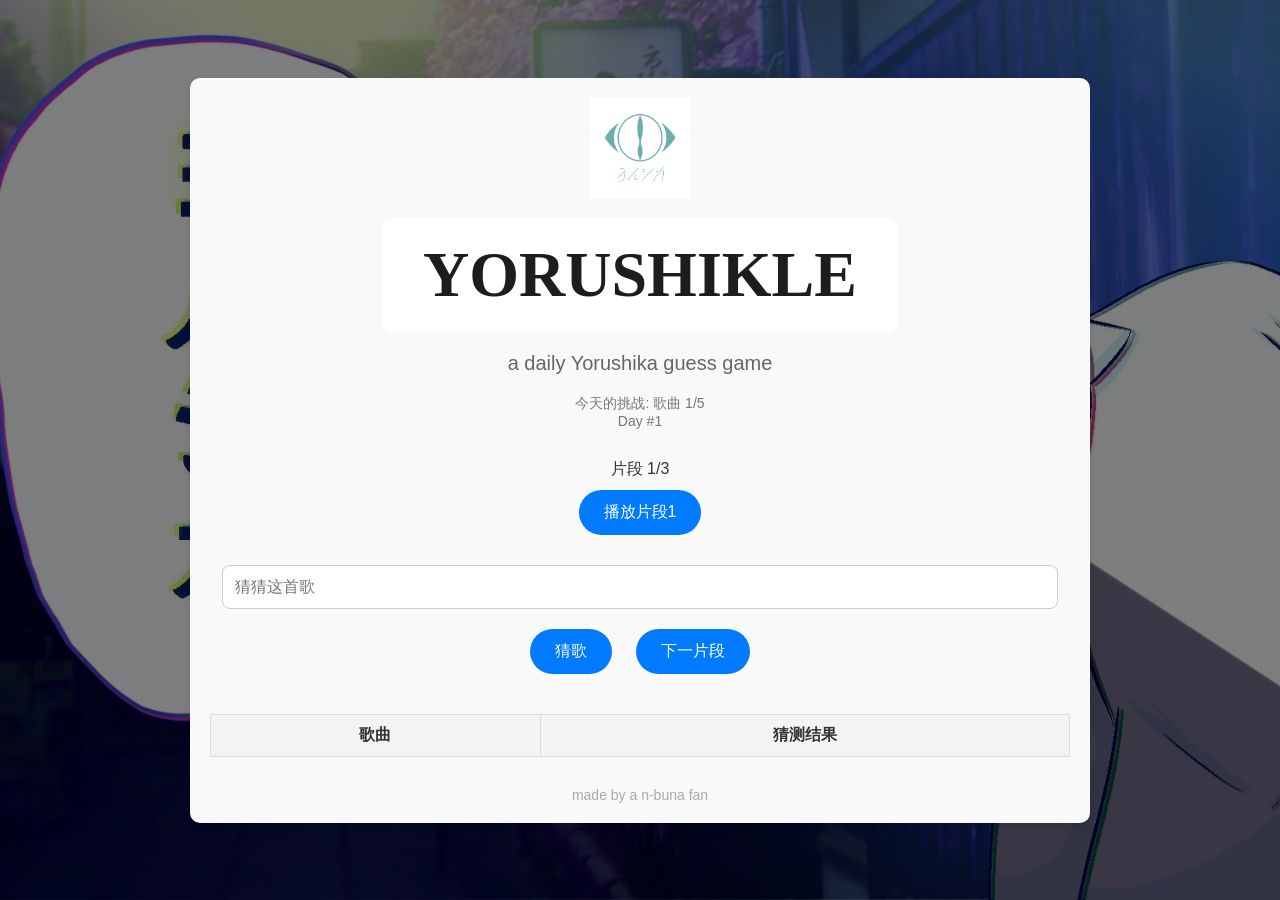
==== yorushikle/index.html @ 4a2ffa72 "Add files via upload" ====
<!DOCTYPE html>
<html lang="zh">
<head>
  <meta charset="UTF-8">
  <meta name="viewport" content="width=device-width, initial-scale=1.0">
  <title>YORUSHIKLE: 每日 Yorushika 猜歌游戏</title>
  <link rel="icon" href="favicon (1).ico" type="image/png">
  <link href="styles.css" rel="stylesheet">
  <style>
    /* 背景图片及黑色半透明遮罩 */
    body {
      margin: 0;
      padding: 0;
      background: url('wp8907820.jpg') no-repeat center center fixed;
      background-size: cover;
      font-family: Arial, sans-serif;
      position: relative;
      text-align: center; /* 全局文字居中 */
    }
    body::before {
      content: "";
      position: absolute;
      top: 0; left: 0; right: 0; bottom: 0;
      background: rgba(0, 0, 0, 0.5);
      z-index: -1;
    }

    /* 整体容器：不再使用底部色块，仅作为居中包裹 */
    .game-container {
      width: 90%;
      max-width: 900px;
      margin: 40px auto;
    }

    /* 标题区域单独包装，纯白背景，使用 inline-block 便于精确居中 */
    .title-container {
      background-color: #fff;
      display: inline-block;
      padding: 20px 40px;
      border-radius: 8px;
      margin-bottom: 10px;
    }

    .title {
      font-size: 64px;
      font-family: 'Times New Roman', serif;
      color: #1d1d1d;
      margin: 0;
    }

    .description {
      font-size: 20px;
      color: #666;
      margin: 10px 0 20px;
    }

    /* Logo 居中 */
    .logo img {
      max-width: 100px;
      display: block;
      margin: 0 auto 20px;
    }

    /* 按钮样式优化 */
    button {
      background-color: #007bff;
      color: #fff;
      border: none;
      padding: 12px 25px;
      margin: 10px;
      border-radius: 25px;
      cursor: pointer;
      font-size: 16px;
      transition: background-color 0.3s, transform 0.3s;
    }
    button:hover {
      background-color: #0056b3;
      transform: scale(1.05);
    }

    .guess-input {
      width: calc(100% - 24px);
      padding: 12px;
      margin: 10px auto;
      border-radius: 8px;
      border: 1px solid #ccc;
      font-size: 16px;
      display: block;
    }

    /* 音频片段区域 */
    .audio-segments {
      margin-top: 20px;
    }
    .segment {
      margin: 20px 0;
    }

    /* Footer 去除背景色 */
    .footer {
      text-align: center;
      margin-top: 30px;
      font-size: 14px;
      color: #aaa;
      background: transparent;
    }

    /* 统计表格样式 */
    .stats-table {
      margin-top: 30px;
      border-collapse: collapse;
      width: 100%;
    }

    .stats-table th, .stats-table td {
      padding: 10px;
      text-align: center;
      border: 1px solid #ddd;
    }

    .stats-table th {
      background-color: #f4f4f4;
    }

    .stats-table td.correct {
      color: green;
    }

    .stats-table td.incorrect {
      color: red;
    }
  </style>
</head>
<body>
<div class="game-container">
  <!-- Logo Section -->
  <div class="logo">
    <img src="apple-touch-icon.png" alt="Yorushika Logo">
  </div>

  <!-- 标题区域：纯白色背景且居中 -->
  <div class="title-container">
    <h1 class="title">YORUSHIKLE</h1>
  </div>
  <p class="description">a daily Yorushika guess game</p>

  <!-- 游戏信息（显示当前歌曲序号） -->
  <div class="game-info">
    <p id="songInfo">今天的挑战: 歌曲 1/5</p>
    <p id="dayInfo">Day #1</p>
  </div>

  <!-- Audio Segments Section: 每首歌有 3 个片段 -->
  <div class="audio-segments">
    <!-- 片段 1 -->
    <div class="segment" id="segment1">
      <p>片段 1/3</p>
      <audio id="audioSegment1" src=""></audio>
      <button onclick="playSegment(1)">播放片段1</button>
    </div>
    <!-- 片段 2 -->
    <div class="segment" id="segment2" style="display:none;">
      <p>片段 2/3</p>
      <audio id="audioSegment2" src=""></audio>
      <button onclick="playSegment(2)">播放片段2</button>
    </div>
    <!-- 片段 3 -->
    <div class="segment" id="segment3" style="display:none;">
      <p>片段 3/3</p>
      <audio id="audioSegment3" src=""></audio>
      <button onclick="playSegment(3)">播放片段3</button>
    </div>
  </div>

  <!-- 猜歌输入区 -->
  <div class="guess-section">
    <input type="text" id="guessInput" placeholder="猜猜这首歌" class="guess-input">
    <button onclick="submitGuess()">猜歌</button>
    <button onclick="nextSegment()">下一片段</button>
  </div>

  <!-- 歌名显示区 -->
  <div class="song-name" id="songNameDisplay" style="display:none;">
    <p>歌名：<span id="songName"></span></p>
  </div>

  <!-- 统计表格 -->
  <table class="stats-table" id="statsTable">
    <thead>
    <tr>
      <th>歌曲</th>
      <th>猜测结果</th>
    </tr>
    </thead>
    <tbody>
    <!-- 猜测结果将动态填充 -->
    </tbody>
  </table>

  <!-- Footer Section -->
  <footer class="footer">
    <p>made by a n-buna fan</p>
  </footer>
</div>

<script>
  // 歌曲数据数组：每个对象包含歌名和三个音频片段的文件路径
  const songs = [
    { name: ["パレード", "Parade", "游行"], segments: ["1.1.mp3", "1.2.mp3", "1.3.mp3"] },
    { name: ["败犬不需要安可", "負け犬にアンコールはいらない"], segments: ["2.1.mp3", "2.2.mp3", "2.3.mp3"] },
    { name: ["嘘月"], segments: ["3.1.mp3", "3.2.mp3", "3.3.mp3"] },
    { name: ["憂一乗", "夏一乘"], segments: ["4.1.mp3", "4.2.mp3", "4.3.mp3"] }
  ];

  let currentSong = 0;
  let score = 0;
  let currentSegment = 1;

  // 初始化加载当前歌曲
  function loadSong() {
    currentSegment = 1;
    // 显示第一片段，隐藏其他片段
    document.getElementById('segment1').style.display = 'block';
    document.getElementById('segment2').style.display = 'none';
    document.getElementById('segment3').style.display = 'none';
    // 清空猜歌输入框
    document.getElementById('guessInput').value = '';
    // 隐藏歌名显示区
    document.getElementById('songNameDisplay').style.display = 'none';
    // 更新音频片段的 src 属性
    document.getElementById('audioSegment1').src = songs[currentSong].segments[0];
    document.getElementById('audioSegment2').src = songs[currentSong].segments[1];
    document.getElementById('audioSegment3').src = songs[currentSong].segments[2];
    // 更新游戏信息
    document.getElementById('songInfo').innerText = `今天的挑战: 歌曲 ${currentSong + 1}/5`;
    document.getElementById('dayInfo').innerText = `Day #${currentSong + 1}`;
  }

  // 播放指定片段
  function playSegment(segment) {
    currentSegment = segment;
    const audioElement = document.getElementById('audioSegment' + segment);
    audioElement.play();
  }

  // 用户提交猜歌
  function submitGuess() {
    const guess = document.getElementById('guessInput').value.trim();
    // 判断时不区分大小写，检查猜测是否匹配
    const isCorrect = songs[currentSong].name.some(songName => guess.toLowerCase() === songName.toLowerCase());

    // 更新统计表
    const resultRow = document.createElement('tr');
    resultRow.innerHTML = `
      <td>${songs[currentSong].name.join(", ")}</td>
      <td class="${isCorrect ? 'correct' : 'incorrect'}">${isCorrect ? '正确' : '错误'}</td>
    `;
    document.getElementById('statsTable').querySelector('tbody').appendChild(resultRow);

    if (isCorrect) {
      score++;
      // 显示正确答案
      document.getElementById('songName').innerText = songs[currentSong].name[0];
      document.getElementById('songNameDisplay').style.display = 'block';
      setTimeout(() => {
        nextSong();
      }, 1000);
    } else {
      alert("猜错了，再试试看吧！");
      nextSong();
    }
  }

  // 播放下一片段或结束当前歌曲
  function nextSegment() {
    if (currentSegment < 3) {
      currentSegment++;
      document.getElementById('segment' + currentSegment).style.display = 'block';
      playSegment(currentSegment);
    } else {
      nextSong();
    }
  }

  // 进入下一首歌曲，如果全部完成则显示得分页面
  function nextSong() {
    if (currentSong < songs.length - 1) {
      currentSong++;
      loadSong();
    } else {
      showResults();
    }
  }

  // 显示最终得分页面
  function showResults() {
    document.body.innerHTML = `
      <div style="text-align: center; padding: 50px; color: #fff;">
        <h1>游戏结束</h1>
        <p style="font-size: 24px;">你的得分：${score} / ${songs.length}</p>
        <button onclick="location.reload()">再玩一次</button>
      </div>
    `;
  }

  // 页面加载完成后初始化第一首歌
  window.onload = loadSong;
</script>
</body>
</html>
---- yorushikle/styles.css ----
/* Reset some default styles */
* {
  margin: 0;
  padding: 0;
  box-sizing: border-box;
}

/* Body and background */
body {
  font-family: Arial, sans-serif;
  background-color: #f5f5f5;
  color: #333;
  display: flex;
  justify-content: center;
  align-items: center;
  height: 100vh;
  background: #222222;
}

/* Game Container */
.game-container {
  background: #f9f9f9;
  padding: 20px;
  border-radius: 10px;
  text-align: center;
  width: 80%;
  max-width: 600px;
  box-shadow: 0 4px 8px rgba(0, 0, 0, 0.1);
}

/* Logo */
.logo img {
  width: 150px;
  margin-bottom: 20px;
}

/* Title */
.title {
  font-size: 24px;
  font-weight: bold;
  margin-bottom: 10px;
}

/* Description */
.description {
  font-size: 16px;
  margin-bottom: 20px;
}

/* Game Info */
.game-info {
  font-size: 14px;
  color: #777;
  margin-bottom: 30px;
}

/* Audio Player */
.audio-player {
  margin-top: 20px;
}

.play-button, .skip-button {
  background-color: #ff4081;
  color: white;
  padding: 10px 20px;
  border: none;
  border-radius: 5px;
  cursor: pointer;
  margin: 10px;
}

.play-button:hover, .skip-button:hover {
  background-color: #f50057;
}

/* Guess Input */
.guess-input {
  width: 80%;
  padding: 10px;
  margin: 10px 0;
  border: 2px solid #ff4081;
  border-radius: 5px;
  font-size: 16px;
}

/* Footer */
.footer {
  margin-top: 30px;
  font-size: 14px;
  color: #888;
}

.footer a {
  color: #ff4081;
  text-decoration: none;
}

.footer a:hover {
  text-decoration: underline;
}
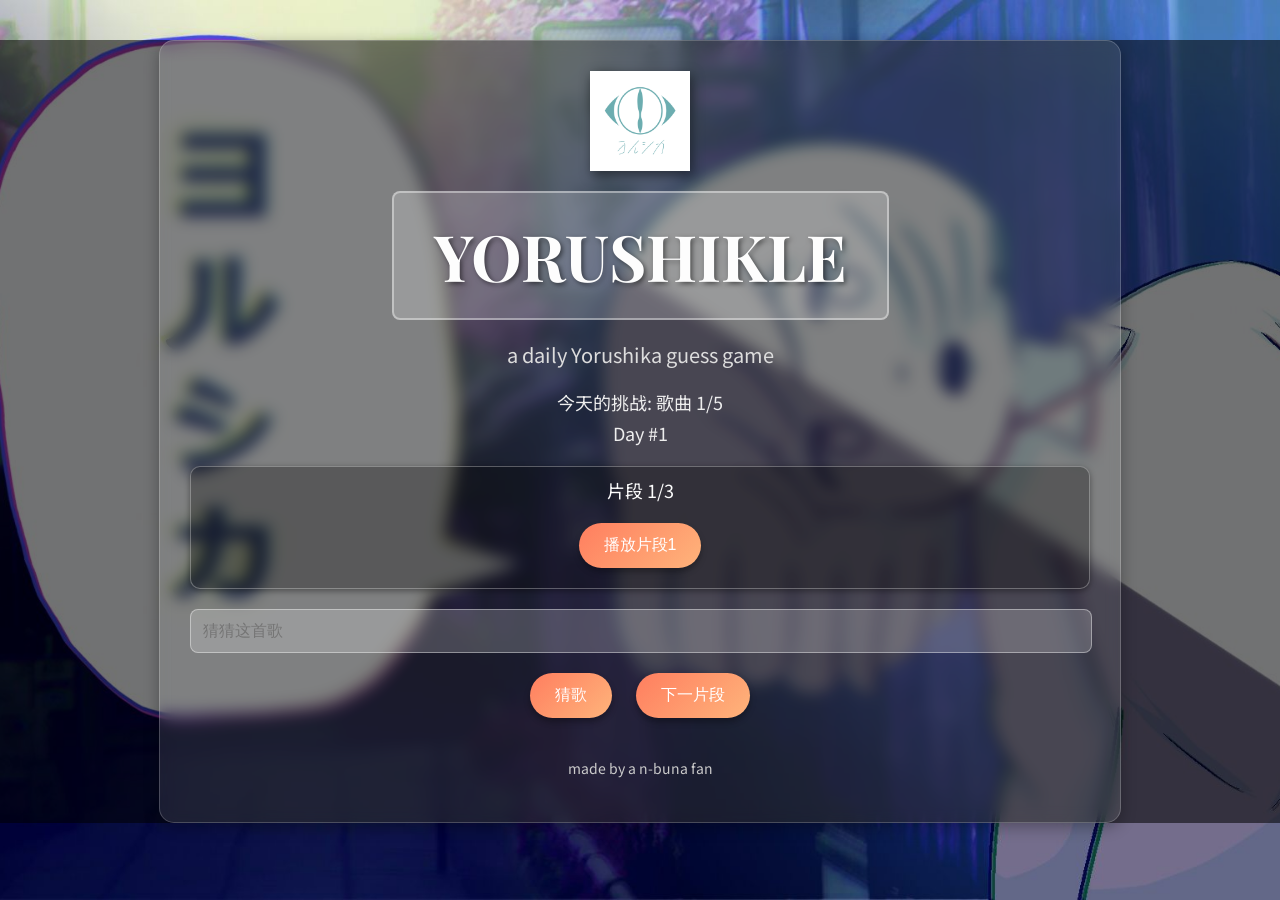
==== commit 04cf1c5c: "Add files via upload" ====
--- a/yorushikle/index.html
+++ b/yorushikle/index.html
@@ -5,65 +5,69 @@
   <meta name="viewport" content="width=device-width, initial-scale=1.0">
   <title>YORUSHIKLE: 每日 Yorushika 猜歌游戏</title>
   <link rel="icon" href="favicon (1).ico" type="image/png">
-  <link href="styles.css" rel="stylesheet">
+  <!-- 引入 Google Fonts -->
+  <link href="https://fonts.googleapis.com/css2?family=Playfair+Display:wght@700&family=Noto+Sans+SC:wght@400;700&display=swap" rel="stylesheet">
   <style>
-    /* 背景图片及黑色半透明遮罩 */
+    /* 全局样式 */
     body {
       margin: 0;
       padding: 0;
       background: url('wp8907820.jpg') no-repeat center center fixed;
       background-size: cover;
-      font-family: Arial, sans-serif;
+      font-family: 'Noto Sans SC', sans-serif;
       position: relative;
-      text-align: center; /* 全局文字居中 */
+      text-align: center;
+      color: #fdfdfd;
     }
     body::before {
       content: "";
       position: absolute;
       top: 0; left: 0; right: 0; bottom: 0;
-      background: rgba(0, 0, 0, 0.5);
+      background: rgba(0, 0, 0, 0.55);
       z-index: -1;
     }
-
-    /* 整体容器：不再使用底部色块，仅作为居中包裹 */
+    /* 主容器：半透明、模糊背景与艺术边框 */
     .game-container {
       width: 90%;
       max-width: 900px;
       margin: 40px auto;
-    }
-
-    /* 标题区域单独包装，纯白背景，使用 inline-block 便于精确居中 */
+      padding: 30px;
+      background: rgba(255, 255, 255, 0.1);
+      backdrop-filter: blur(8px);
+      border: 1px solid rgba(255, 255, 255, 0.2);
+      border-radius: 15px;
+      box-shadow: 0 4px 15px rgba(0,0,0,0.3);
+    }
+    /* 标题区域 */
     .title-container {
-      background-color: #fff;
+      background: rgba(255, 255, 255, 0.2);
       display: inline-block;
       padding: 20px 40px;
       border-radius: 8px;
       margin-bottom: 10px;
-    }
-
+      border: 2px solid rgba(255,255,255,0.4);
+    }
     .title {
       font-size: 64px;
-      font-family: 'Times New Roman', serif;
-      color: #1d1d1d;
+      font-family: 'Playfair Display', serif;
+      color: #fdfdfd;
       margin: 0;
-    }
-
+      text-shadow: 2px 2px 5px rgba(0,0,0,0.5);
+    }
     .description {
       font-size: 20px;
-      color: #666;
+      color: #ddd;
       margin: 10px 0 20px;
     }
-
-    /* Logo 居中 */
     .logo img {
       max-width: 100px;
       display: block;
       margin: 0 auto 20px;
-    }
-
-    /* 按钮样式优化 */
+      filter: drop-shadow(2px 4px 6px rgba(0,0,0,0.5));
+    }
+    /* 按钮样式：渐变背景、圆角、阴影与平滑过渡 */
     button {
-      background-color: #007bff;
+      background: linear-gradient(135deg, #ff7e5f, #feb47b);
       color: #fff;
       border: none;
       padding: 12px 25px;
@@ -71,63 +75,71 @@
       border-radius: 25px;
       cursor: pointer;
       font-size: 16px;
-      transition: background-color 0.3s, transform 0.3s;
+      transition: background 0.3s, transform 0.3s;
+      box-shadow: 0 4px 6px rgba(0,0,0,0.3);
     }
     button:hover {
-      background-color: #0056b3;
+      background: linear-gradient(135deg, #feb47b, #ff7e5f);
       transform: scale(1.05);
     }
-
+    /* 输入框美化 */
     .guess-input {
       width: calc(100% - 24px);
       padding: 12px;
       margin: 10px auto;
       border-radius: 8px;
-      border: 1px solid #ccc;
+      border: 1px solid rgba(255,255,255,0.4);
       font-size: 16px;
       display: block;
-    }
-
+      background: rgba(255,255,255,0.2);
+      color: #fff;
+      outline: none;
+      transition: border 0.3s;
+    }
+    .guess-input:focus {
+      border: 1px solid #ff7e5f;
+    }
     /* 音频片段区域 */
     .audio-segments {
       margin-top: 20px;
     }
     .segment {
       margin: 20px 0;
-    }
-
-    /* Footer 去除背景色 */
+      padding: 10px;
+      border: 1px solid rgba(255,255,255,0.3);
+      border-radius: 10px;
+      background: rgba(0,0,0,0.3);
+      box-shadow: 0 2px 6px rgba(0,0,0,0.4);
+    }
+    .segment p {
+      margin: 0 0 10px;
+      font-size: 18px;
+    }
+    /* 游戏信息 */
+    .game-info p {
+      margin: 5px 0;
+      font-size: 18px;
+      color: #eee;
+    }
+    /* Footer 样式 */
     .footer {
       text-align: center;
       margin-top: 30px;
       font-size: 14px;
-      color: #aaa;
-      background: transparent;
-    }
-
-    /* 统计表格样式 */
-    .stats-table {
-      margin-top: 30px;
-      border-collapse: collapse;
-      width: 100%;
-    }
-
-    .stats-table th, .stats-table td {
-      padding: 10px;
-      text-align: center;
-      border: 1px solid #ddd;
-    }
-
-    .stats-table th {
-      background-color: #f4f4f4;
-    }
-
-    .stats-table td.correct {
-      color: green;
-    }
-
-    .stats-table td.incorrect {
-      color: red;
+      color: #ccc;
+    }
+    /* 响应式设计 */
+    @media screen and (max-width: 600px) {
+      .title {
+        font-size: 36px;
+      }
+      button {
+        padding: 10px 20px;
+        font-size: 14px;
+      }
+      .guess-input {
+        font-size: 14px;
+      }
     }
   </style>
 </head>
@@ -138,19 +150,19 @@
     <img src="apple-touch-icon.png" alt="Yorushika Logo">
   </div>
 
-  <!-- 标题区域：纯白色背景且居中 -->
+  <!-- 标题区域 -->
   <div class="title-container">
     <h1 class="title">YORUSHIKLE</h1>
   </div>
   <p class="description">a daily Yorushika guess game</p>
 
-  <!-- 游戏信息（显示当前歌曲序号） -->
+  <!-- 游戏信息 -->
   <div class="game-info">
     <p id="songInfo">今天的挑战: 歌曲 1/5</p>
     <p id="dayInfo">Day #1</p>
   </div>
 
-  <!-- Audio Segments Section: 每首歌有 3 个片段 -->
+  <!-- 音频片段区域 -->
   <div class="audio-segments">
     <!-- 片段 1 -->
     <div class="segment" id="segment1">
@@ -184,19 +196,6 @@
     <p>歌名：<span id="songName"></span></p>
   </div>
 
-  <!-- 统计表格 -->
-  <table class="stats-table" id="statsTable">
-    <thead>
-    <tr>
-      <th>歌曲</th>
-      <th>猜测结果</th>
-    </tr>
-    </thead>
-    <tbody>
-    <!-- 猜测结果将动态填充 -->
-    </tbody>
-  </table>
-
   <!-- Footer Section -->
   <footer class="footer">
     <p>made by a n-buna fan</p>
@@ -219,19 +218,16 @@
   // 初始化加载当前歌曲
   function loadSong() {
     currentSegment = 1;
-    // 显示第一片段，隐藏其他片段
     document.getElementById('segment1').style.display = 'block';
     document.getElementById('segment2').style.display = 'none';
     document.getElementById('segment3').style.display = 'none';
-    // 清空猜歌输入框
     document.getElementById('guessInput').value = '';
-    // 隐藏歌名显示区
     document.getElementById('songNameDisplay').style.display = 'none';
-    // 更新音频片段的 src 属性
+
     document.getElementById('audioSegment1').src = songs[currentSong].segments[0];
     document.getElementById('audioSegment2').src = songs[currentSong].segments[1];
     document.getElementById('audioSegment3').src = songs[currentSong].segments[2];
-    // 更新游戏信息
+
     document.getElementById('songInfo').innerText = `今天的挑战: 歌曲 ${currentSong + 1}/5`;
     document.getElementById('dayInfo').innerText = `Day #${currentSong + 1}`;
   }
@@ -246,16 +242,7 @@
   // 用户提交猜歌
   function submitGuess() {
     const guess = document.getElementById('guessInput').value.trim();
-    // 判断时不区分大小写，检查猜测是否匹配
     const isCorrect = songs[currentSong].name.some(songName => guess.toLowerCase() === songName.toLowerCase());
-
-    // 更新统计表
-    const resultRow = document.createElement('tr');
-    resultRow.innerHTML = `
-      <td>${songs[currentSong].name.join(", ")}</td>
-      <td class="${isCorrect ? 'correct' : 'incorrect'}">${isCorrect ? '正确' : '错误'}</td>
-    `;
-    document.getElementById('statsTable').querySelector('tbody').appendChild(resultRow);
 
     if (isCorrect) {
       score++;
@@ -295,12 +282,12 @@
   // 显示最终得分页面
   function showResults() {
     document.body.innerHTML = `
-      <div style="text-align: center; padding: 50px; color: #fff;">
-        <h1>游戏结束</h1>
-        <p style="font-size: 24px;">你的得分：${score} / ${songs.length}</p>
-        <button onclick="location.reload()">再玩一次</button>
-      </div>
-    `;
+        <div style="text-align: center; padding: 50px; color: #fff;">
+          <h1>游戏结束</h1>
+          <p style="font-size: 24px;">你的得分：${score} / ${songs.length}</p>
+          <button onclick="location.reload()">再玩一次</button>
+        </div>
+      `;
   }
 
   // 页面加载完成后初始化第一首歌
